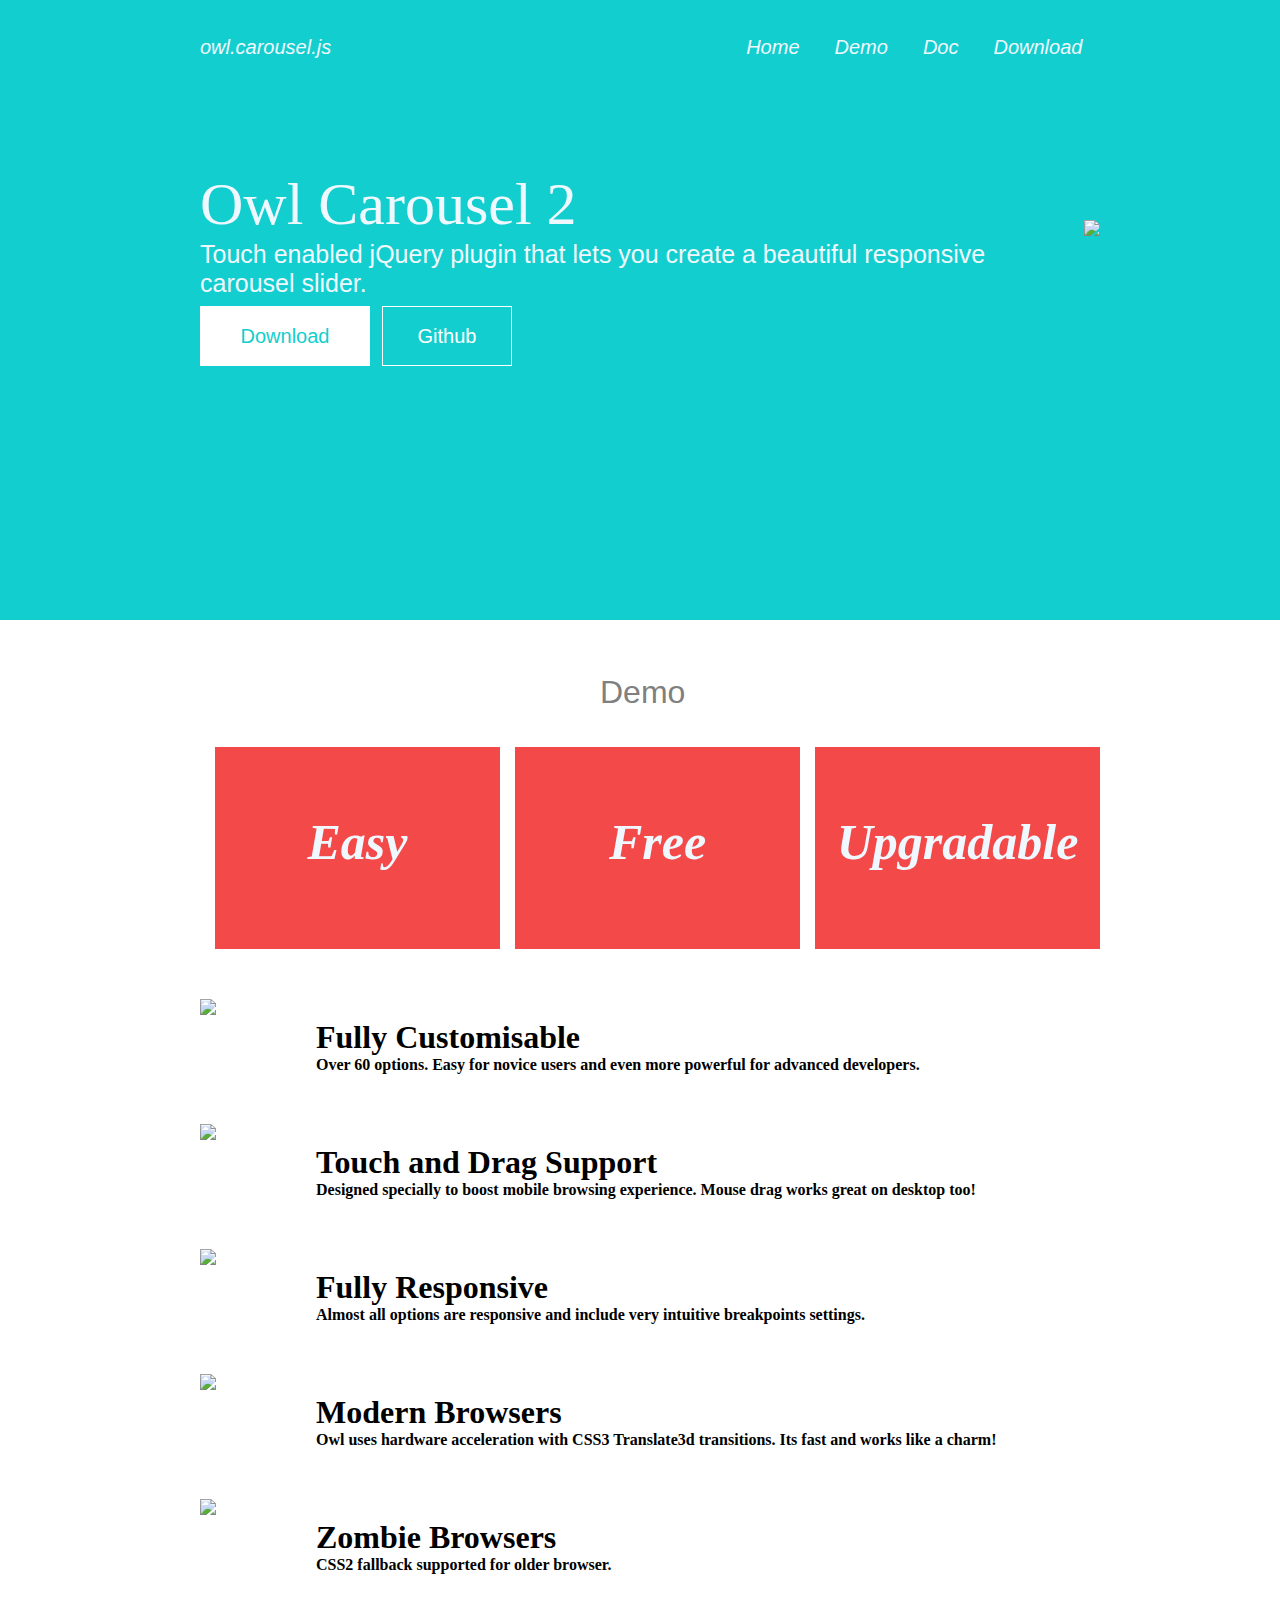
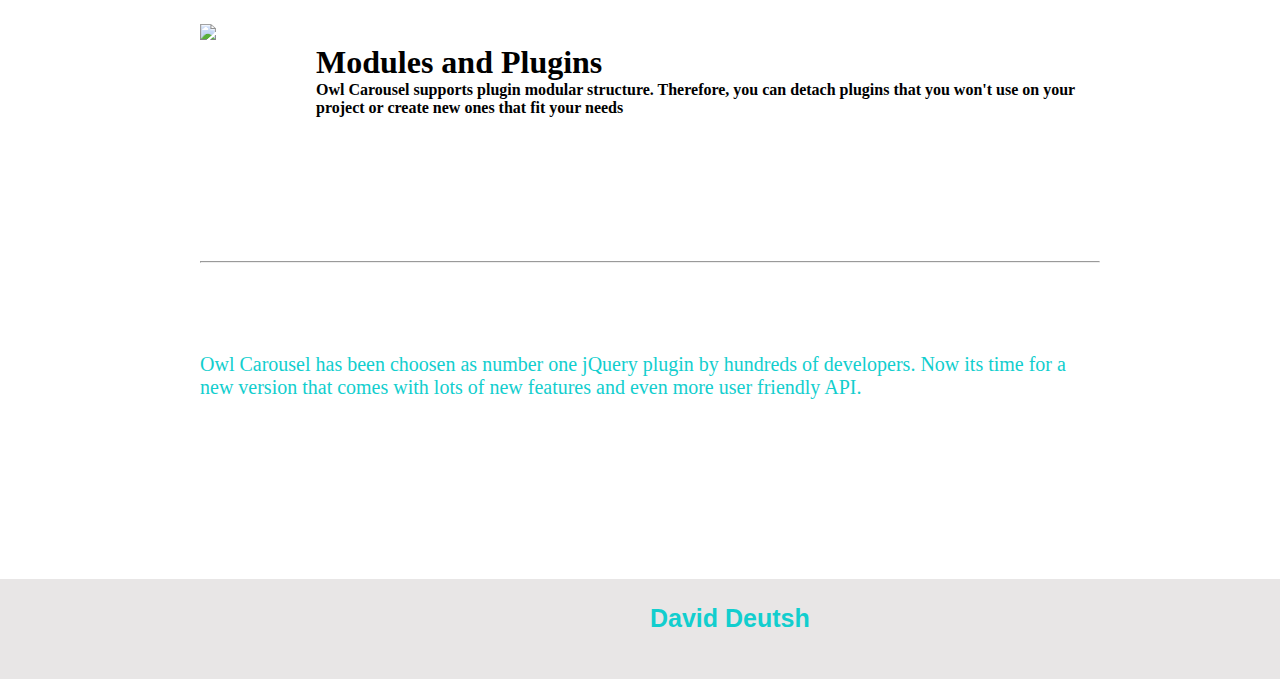
==== index.html @ 797ef6f9 "Add files via upload" ====
<!DOCTYPE html>
<html lang="en">
<head>
    <meta charset="UTF-8">
    <meta name="viewport" content="width=device-width, initial-scale=1.0">
    <title>Document</title>
    <link rel="stylesheet" href="style.css">
</head>
<body>
    <div class="h1">
        <div class="box">
            <a class="font" href="https://owlcarousel2.github.io/OwlCarousel2/">owl.carousel.js</a>
            <a class="font home" href="index.html">Home</a>
            <a class="font demo" href="demos.html">Demo</a>
            <a class="font doc" href="doc.html">Doc</a>
            <a class="font downl">Download</a>
        </div>
    </div>
        <div class="h">
            <div class="box">
                <div class="header">
                    <div class="h_left">
                        <h1 class="h1">Owl Carousel 2</h1>
                        <h5 class="h5">Touch enabled jQuery plugin that lets you create a beautiful responsive carousel slider.</h5>
                    </div>
                    <div class="img1">
                        <img src="img/img1.png">
                    </div>
                </div>
                <div>
                    <button class="btndown"> Download</button>
                    <button class="btngit">Github</button>
                </div>
            </div>   
        </div>
    <br><br><br>
    <div class="box2">
        <h1 class="demo1">Demo</h1><br><br>
        <div class="dem">
            <div class="easy">
              <h1 class="e1">Easy</h1> 
            </div>
            <div class="easy">
                <h1 class="e1">Free</h1> 
              </div>
              <div class="easy">
                <h1 class="e1">Upgradable</h1> 
              </div>
        </div>
        <div class="custom">
            <div class="img2">
                <img src="img/img2.png">
            </div>
            <div>
                <h1 class="custom1">Fully Customisable</h1>
                <h4 class="cus2">Over 60 options. Easy for novice users and even more powerful for advanced developers.</h4>
            </div>
        </div>
        <div class="custom">
            <div class="img2">
                <img src="img/img3.png">
            </div>
            <div>
                <h1 class="custom1">Touch and Drag Support</h1>
                <h4 class="cus2">Designed specially to boost mobile browsing experience. Mouse drag works great on desktop too!</h4>
            </div>
        </div>
        <div class="custom">
            <div class="img2">
                <img src="img/img4.png">
            </div>
            <div>
                <h1 class="custom1">Fully Responsive</h1>
                <h4 class="cus2">Almost all options are responsive and include very intuitive breakpoints settings.</h4>
            </div>
        </div>
        <div class="custom">
            <div class="img2">
                <img src="img/img5.png">
            </div>
            <div>
                <h1 class="custom1">Modern Browsers</h1>
                <h4 class="cus2">Owl uses hardware acceleration with CSS3 Translate3d transitions. Its fast and works like a charm!</h4>
            </div>
        </div>
        <div class="custom">
            <div class="img2">
                <img src="img/img6.png">
            </div>
            <div>
                <h1 class="custom1">Zombie Browsers</h1>
                <h4 class="cus2">CSS2 fallback supported for older browser.</h4>
            </div>
        </div>
        <div class="custom">
            <div class="img2">
                <img src="img/img7.png">
            </div>
            <div>
                <h1 class="custom1">Modules and Plugins</h1>
                <h4 class="cus2">Owl Carousel supports plugin modular structure. Therefore, you can detach plugins that you won't use on your project or create new ones that fit your needs</h4><br><br><br><br><br><br><br><br>
            </div>
        </div>
        <hr><br><br><br><br><br>
        <div class="last_part">Owl Carousel has been choosen as number one jQuery plugin by hundreds of developers. Now its time for a new version that comes with lots of new features and even more user friendly API.</div><br><br><br><br><br>
    </div>
    <br><br><br><br><br>
    <footer>
        <div class="foot">
            <h3 class="footer1">David Deutsh</h3>
        </div>
    </footer>
</body>
</html>
---- style.css ----
*{
    padding: 0%;
    margin: 0%;
}

.h
{
    width: 100%;
    background-color: rgb(18, 206, 206);
    height: 550px;
    
}
.h1
{
    width: 100%;
    background-color: rgb(18, 206, 206);
    height: 70px; 
    font-family: normal;   
}
.box ,.box2
{
    height:100%;
    width: 900px;
    margin-left: 200px;
    position: relative;
    /* border: 1px solid black; */
   
}
.font
{
    color: aliceblue;
    font-family: "Lato","Helvetica Neue","Helvetica",Helvetica,Arial,sans-serif;
    font-size: 20PX;
    text-decoration: none;
    font-style: italic;
    font-weight: 100;
}
.home
{
    margin-left: 400px;
}
.demo ,.doc , .downl
{
    margin-left: 20px;
}
.h_left
{
    margin-top: 100px;
}
.h1
{
    color: aliceblue;
    font-size: 60px;
   font-weight:100;
}
.h5
{
    color: aliceblue;
    font-size: 25px;
    font-weight:normal;
    font-family: "Lato","Helvetica Neue","Helvetica",Helvetica,Arial,sans-serif;
}
.header ,.custom 
{
    display: flex;
}
.img1
{
    margin-top: 150px;
}
.btndown
{
    background-color: white;
    color: rgb(18, 206, 206);
    text-align: center;
    height: 60px;
    width: 170px;
    font-size: 20px;
    text-decoration: none; 
    display: inline-block;
    border:1px solid white;   
}
.btndown:hover
{
    background-color: rgb(243, 73, 73);
    color: aliceblue;
    border: 1px solid  rgb(243, 73, 73);
}
.btngit
{
    background-color:  rgb(18, 206, 206);
    color: white;
    text-align: center;
    height: 60px;
    width: 130px;
    font-size: 20px;
    text-decoration: none; 
    display: inline-block;
    border: 1px solid white;
    margin: 8px;
}
.btngit:hover
{
    background-color: rgb(243, 73, 73);
    color: aliceblue;
    border: 1px solid rgb(243, 73, 73);
}
.demo1
{
    margin-left: 400px;
    color: grey;
    font-weight:normal;
    font-family: "Lato","Helvetica Neue","Helvetica",Helvetica,Arial,sans-serif;
}
.easy
{
    height: 200px;
    width: 300px;
    background-color: rgb(243, 73, 73);
    color: aliceblue;
    border: 1px solid  rgb(243, 73, 73);
    text-align:center;
    font-size: 25px;
    font-family: serif;
    font-style: italic;
    font-weight:lighter;
    margin-left: 15px;
    
}
.e1
{
   margin-top: 65px;
}
.img2
{
    margin-top: 50px;
}
.custom1
{
    margin-top: 70px;
    margin-left: 100px;
    
}
.cus2
{
    margin-left: 100px;
}
.de
{   
    width: 100%;
    background-color:rgb(230, 225, 225);
    height: 100px;
    margin: 0px;
}
.basic
{
    height: 60px;
    width: 200px;
    background-color: rgb(228, 225, 225);
    padding: 20px;
    margin: 7px;
    font-family:"Lato","Helvetica Neue","Helvetica",Helvetica,Arial,sans-serif;
}
.basic:hover
{
    background-color:rgb(18, 206, 206); 
    color: aliceblue;
}
.bdem
{
    display: flex;
    padding: 5px;
    position: absolute;
}
.bdem1
{
    margin-top: 100px;
    display: flex;
    padding: 5px;
    position: absolute;
}
.bdem2
{
    margin-top: 220px;
    display: flex;
    padding: 5px;
    position: absolute;
}
.plug 
{
    margin-top: 400px;
}
.plug1
{
    margin-top: 250px;
}
.start
{
    height: 900px;
    width: 180px;
    /* border: 1px solid black; */
}
.getst
{
    height: 30px;
    width: 250px;
    /* border: 1px solid black; */
    text-align: center;
    margin-top: 0px;
    padding-top: 10px;

}
.getst:hover
{
    background-color:rgb(248, 243, 243);
    color: rgb(64, 62, 62);
}
.doc_font
{
    font-size:20px;
    text-decoration: none;
    color:gray;
}
.get_start
{
    margin-left: 30px;
}
.get_start1
{
    margin-left: 170px;
}
.get_start2
{
    margin-left: 60px;
}
.get_start3
{
    margin-left: 120px;
}
.box_side, .dem
{
    display: flex;
}
.wel,.new_feat
{
    margin-left: 100px;
}
.block_line
{
    height: 50px;
    width: 7px;
    background-color: rgb(18, 206, 206);
    margin-left:100px ;
    margin-top: 20px;
}
.block_cont
{
    margin-top: 30px;
    margin-left: 20px;
    font-size:medium;
    font-family: 'Lato','Helvetica Neue','Helvetica',Helvetica,Arial,sans-serif;
    color: grey;
}
.new_feat_font
{
    font-size: medium;
    font-family: 'Lato','Helvetica Neue','Helvetica',Helvetica,Arial,sans-serif;
}
.li
{
    margin-top: 10px;
}
.a1
{
    text-decoration: none;
    color:  rgb(18, 206, 206);
}
.text
{
    background-color: rgb(203, 203, 203);
}
.last_part
{
    color: rgb(18, 206, 206);
    font-size: 20px;
}
.foot
{
    height: 100px;
    width: 100%;
    background-color: rgb(232, 230, 230);
    color:rgb(18, 206, 206);
    position: relative;
}
.footer1
{
    position: absolute;
    margin-left: 650px;
    margin-top: 25px;
    font-size: 25px;
    font-family:  'Lato','Helvetica Neue','Helvetica',Helvetica,Arial,sans-serif;
}
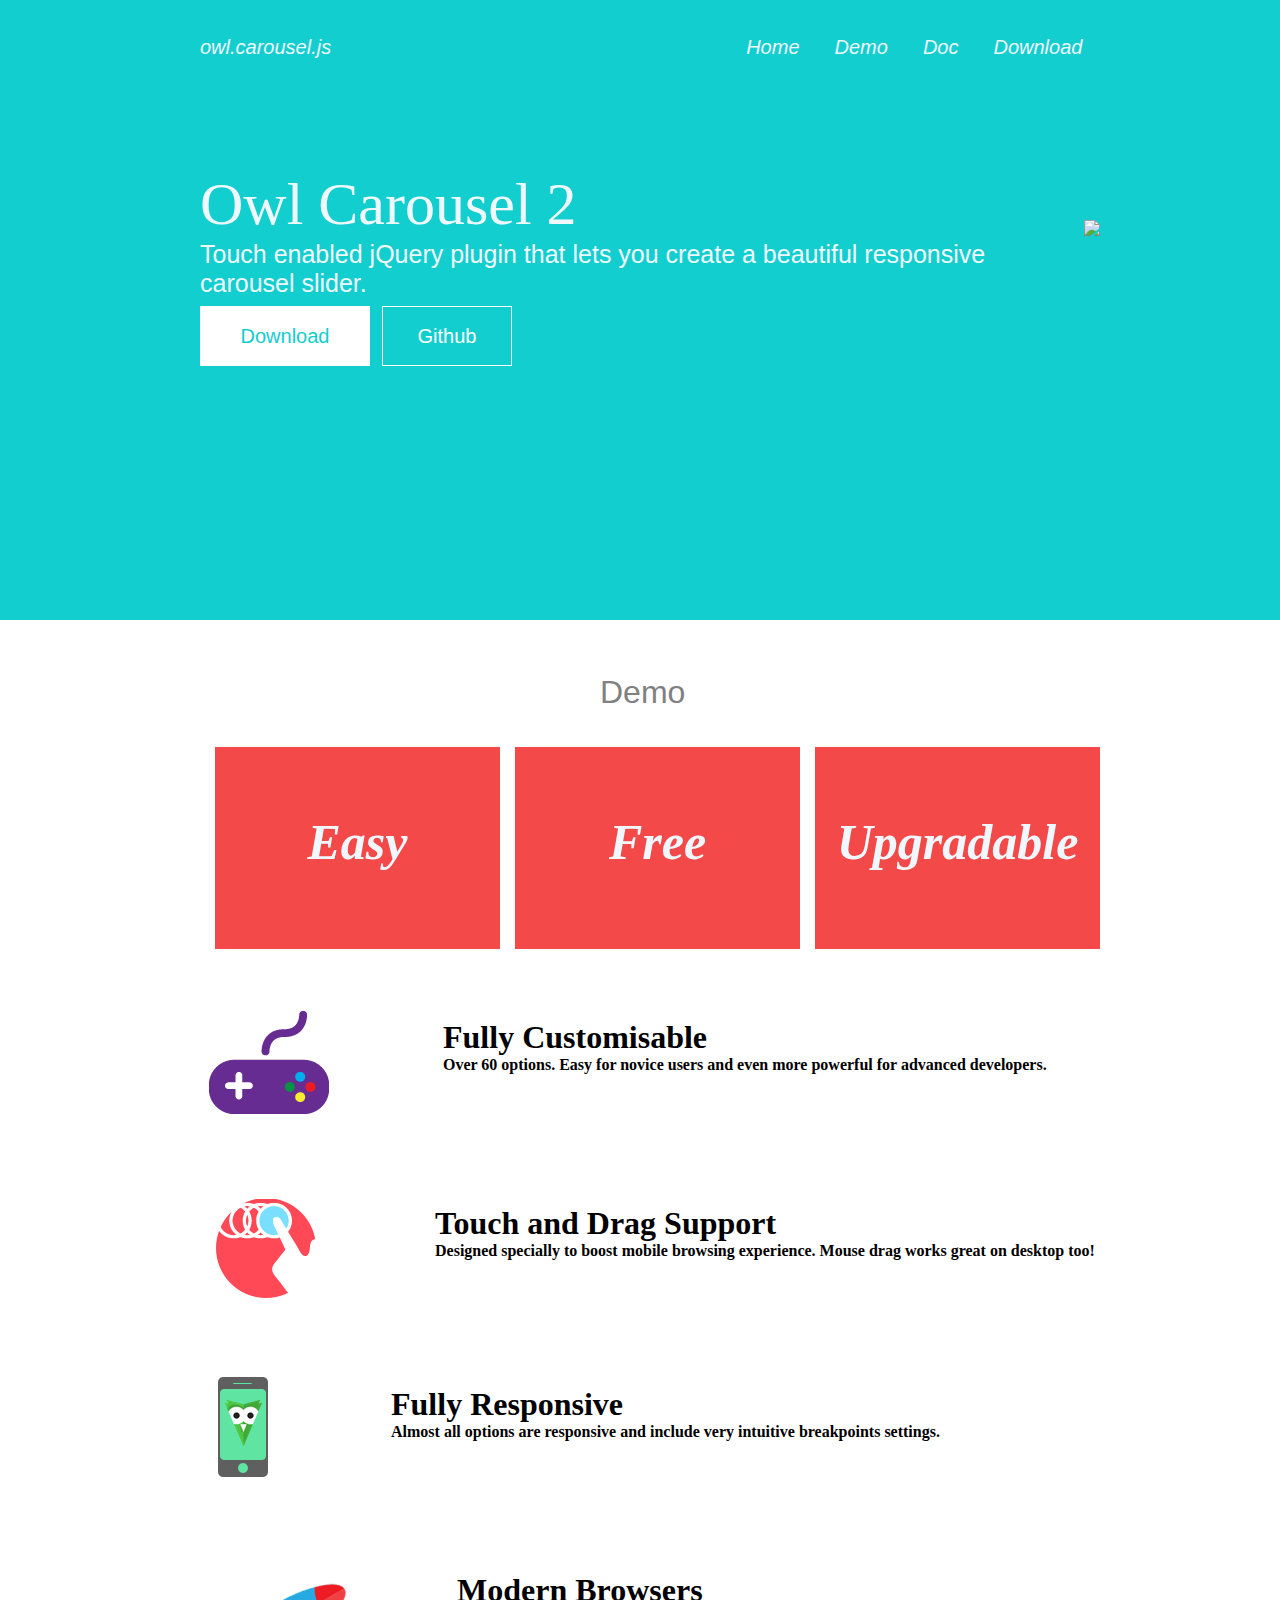
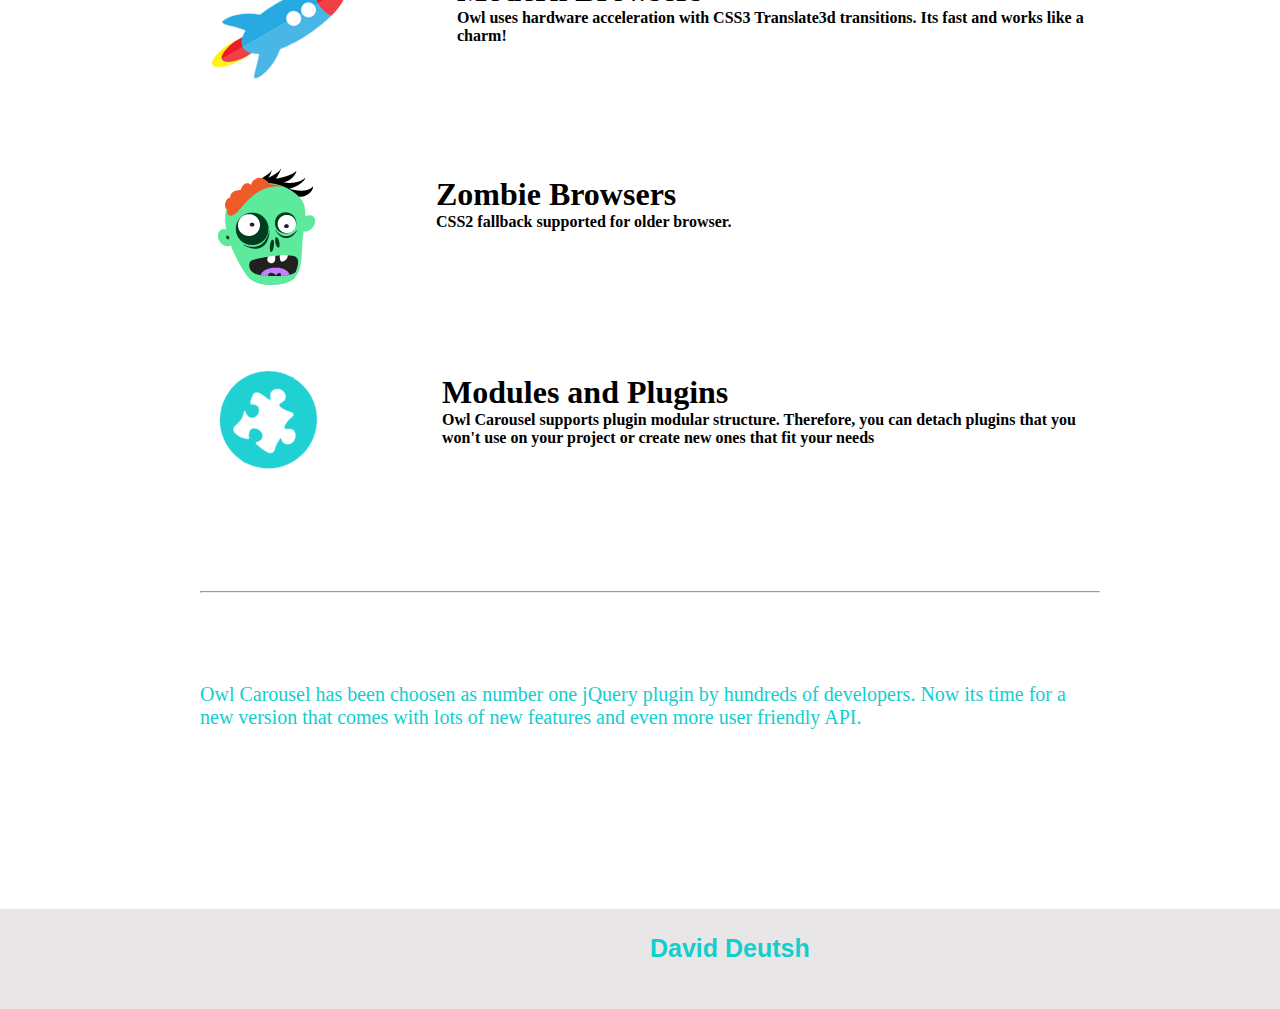
==== commit 6b836fa3: "Update index.html" ====
--- a/index.html
+++ b/index.html
@@ -24,7 +24,7 @@
                         <h5 class="h5">Touch enabled jQuery plugin that lets you create a beautiful responsive carousel slider.</h5>
                     </div>
                     <div class="img1">
-                        <img src="img/img1.png">
+                        <img src="docs/assets/img1.png">
                     </div>
                 </div>
                 <div>
@@ -111,4 +111,4 @@
         </div>
     </footer>
 </body>
-</html>+</html>
